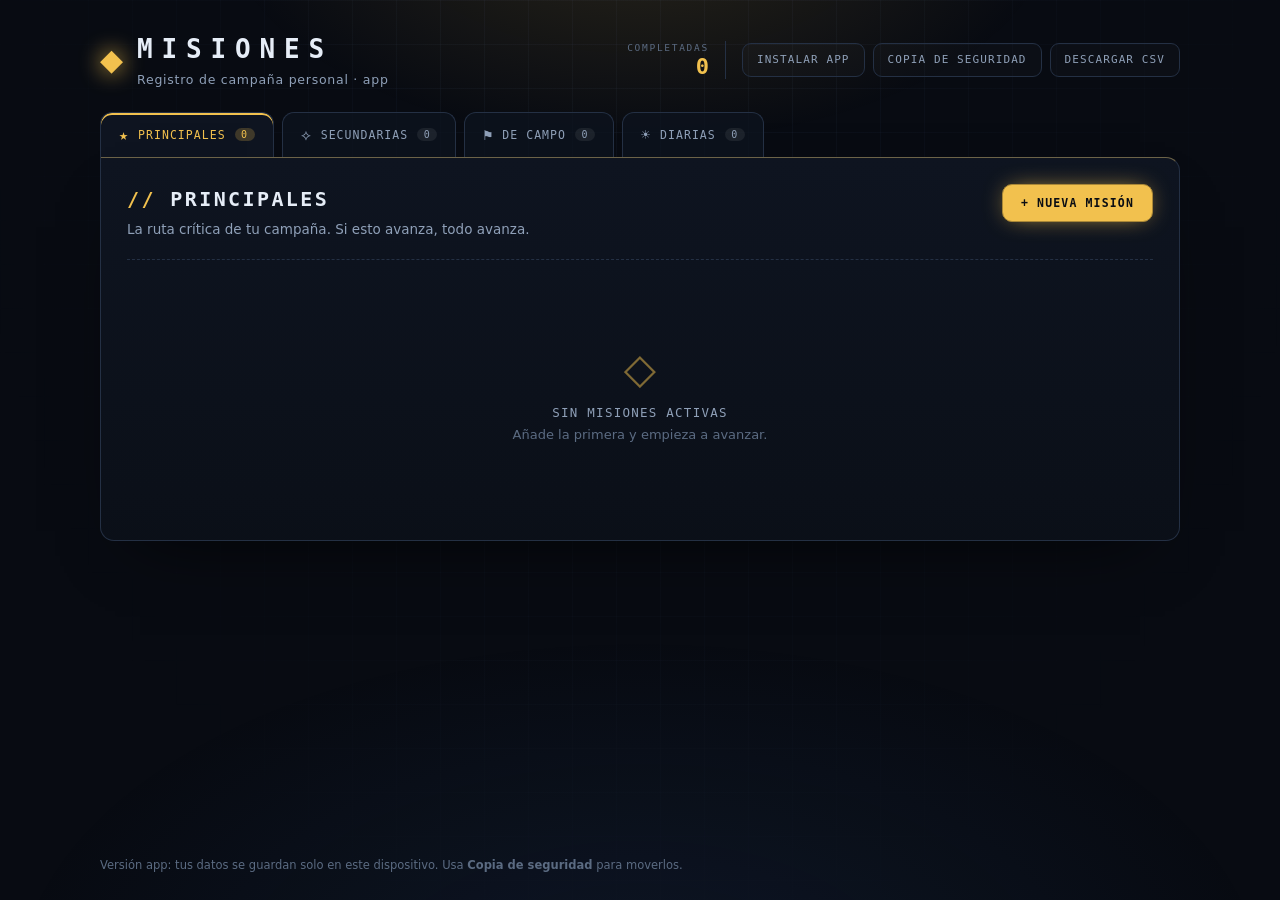
==== app/index.html @ 9934641f "Validar fechas y mejorar avisos móviles" ====
<!DOCTYPE html>
<html lang="es">
<head>
  <meta charset="utf-8">
  <meta name="viewport" content="width=device-width, initial-scale=1, viewport-fit=cover">
  <title>MISIONES — Registro de campaña</title>
  <meta name="description" content="Convierte tus tareas en misiones de videojuego. Funciona sin conexión y guarda todo en tu dispositivo.">
  <meta name="theme-color" content="#080b12">
  <meta name="mobile-web-app-capable" content="yes">
  <meta name="apple-mobile-web-app-capable" content="yes">
  <meta name="apple-mobile-web-app-status-bar-style" content="black-translucent">
  <meta name="apple-mobile-web-app-title" content="Misiones">
  <link rel="manifest" href="manifest.webmanifest">
  <link rel="icon" type="image/png" sizes="64x64" href="iconos/favicon-64.png">
  <link rel="apple-touch-icon" href="iconos/apple-touch-icon.png">
  <link rel="stylesheet" href="style.css">
</head>
<body data-tipo="principales">
  <div class="fondo-rejilla" aria-hidden="true"></div>
  <div class="fondo-brillo" aria-hidden="true"></div>

  <header class="hud">
    <div class="marca">
      <span class="sigilo" aria-hidden="true">◆</span>
      <div>
        <h1>MISIONES</h1>
        <p class="lema-app">Registro de campaña personal · app</p>
      </div>
    </div>
    <div class="hud-derecha">
      <div class="stat">
        <span class="stat-etiqueta">COMPLETADAS</span>
        <span class="stat-valor" id="stat-completadas">0</span>
      </div>
      <div class="hud-acciones">
        <button type="button" class="btn-csv" id="btn-instalar">Instalar app</button>
        <button type="button" class="btn-csv" id="btn-copia">Copia de seguridad</button>
        <button type="button" class="btn-csv" id="btn-csv">Descargar CSV</button>
      </div>
    </div>
  </header>

  <nav class="pestanas" role="tablist" aria-label="Tipos de misión">
    <button class="pestana activa" data-tipo="principales" role="tab">
      <span class="pestana-icono" aria-hidden="true">★</span>
      <span class="pestana-texto">Principales</span>
      <span class="pestana-contador" data-contador="principales">0</span>
    </button>
    <button class="pestana" data-tipo="secundarias" role="tab">
      <span class="pestana-icono" aria-hidden="true">⟡</span>
      <span class="pestana-texto">Secundarias</span>
      <span class="pestana-contador" data-contador="secundarias">0</span>
    </button>
    <button class="pestana" data-tipo="campo" role="tab">
      <span class="pestana-icono" aria-hidden="true">⚑</span>
      <span class="pestana-texto">De Campo</span>
      <span class="pestana-contador" data-contador="campo">0</span>
    </button>
    <button class="pestana" data-tipo="diarias" role="tab">
      <span class="pestana-icono" aria-hidden="true">☀</span>
      <span class="pestana-texto">Diarias</span>
      <span class="pestana-contador" data-contador="diarias">0</span>
    </button>
  </nav>

  <main class="tablero">
    <section class="panel">
      <div class="panel-cabecera">
        <div>
          <h2 id="titulo-seccion">Principales</h2>
          <p class="panel-lema" id="lema-seccion">La ruta crítica de tu campaña.</p>
        </div>
        <button class="btn-primario" id="btn-nueva">
          <span aria-hidden="true">+</span> Nueva misión
        </button>
      </div>

      <ul class="lista-misiones" id="lista"></ul>

      <div class="vacio" id="vacio" hidden>
        <span class="vacio-icono" aria-hidden="true">◇</span>
        <p class="vacio-titulo">Sin misiones activas</p>
        <p class="vacio-texto">Añade la primera y empieza a avanzar.</p>
      </div>
    </section>
  </main>

  <footer class="pie">
    <span>Versión app: tus datos se guardan solo en este dispositivo. Usa <strong>Copia de seguridad</strong> para moverlos.</span>
  </footer>

  <dialog id="dialogo" class="dialogo">
    <form id="form-mision" novalidate>
      <header class="dialogo-cabecera">
        <div>
          <p class="dialogo-etiqueta" id="dialogo-tipo">PRINCIPALES</p>
          <h3>Nueva misión</h3>
        </div>
        <button type="button" class="btn-cerrar" id="btn-cerrar" aria-label="Cerrar">×</button>
      </header>

      <p class="grupo-ajustes-titulo">Ajustes normales</p>
      <label class="campo">
        <span>Título <b aria-hidden="true">*</b></span>
        <input type="text" id="campo-titulo" maxlength="160" placeholder="Ej. Terminar el informe del trimestre" autocomplete="off" required>
      </label>

      <label class="campo">
        <span>Descripción <em>(opcional)</em></span>
        <textarea id="campo-descripcion" rows="3" maxlength="1000" placeholder="Detalles, recompensas, notas…"></textarea>
      </label>

      <div class="campos-fecha">
        <div class="campo campo-fecha">
          <label for="campo-inicio">Fecha inicio <em>(opcional)</em></label>
          <div class="fecha-control">
            <input type="date" id="campo-inicio">
            <label class="opcion-aviso" for="aviso-inicio">
              <input type="checkbox" id="aviso-inicio" disabled>
              <span class="radio-aviso" aria-hidden="true"></span>
              <span>Avisarme · 00:00</span>
            </label>
          </div>
        </div>
        <div class="campo campo-fecha">
          <label for="campo-fin">Fecha fin <em>(opcional)</em></label>
          <div class="fecha-control">
            <input type="date" id="campo-fin">
            <label class="opcion-aviso" for="aviso-fin">
              <input type="checkbox" id="aviso-fin" disabled>
              <span class="radio-aviso" aria-hidden="true"></span>
              <span>Avisarme · 23:59</span>
            </label>
          </div>
        </div>
      </div>

      <details class="ajustes-avanzados">
        <summary><span>Ajustes avanzados</span><span class="chevron" aria-hidden="true">⌄</span></summary>
        <div class="avanzados-contenido">
          <p>Opciones adicionales para personalizar esta misión.</p>
          <button type="button" class="btn-fase" id="btn-anadir-fase"><span aria-hidden="true">＋</span> Añadir fase <span class="proximamente">Próximamente</span></button>
        </div>
      </details>

      <p class="form-error" id="form-error" role="alert" hidden></p>

      <footer class="dialogo-pie">
        <button type="button" class="btn-secundario" id="btn-cancelar">Cancelar</button>
        <button type="submit" class="btn-primario">Desplegar misión</button>
      </footer>
    </form>
  </dialog>

  <input type="file" id="archivo-copia" accept="application/json,.json" hidden>

  <div class="aviso" id="aviso" role="status" aria-live="polite" hidden></div>

  <script src="almacen.js"></script>
  <script src="nucleo.js"></script>
  <script>
    if ("serviceWorker" in navigator && /^https?:$/.test(location.protocol)) {
      window.addEventListener("load", function () {
        navigator.serviceWorker.register("./sw.js").catch(function () {
          /* sin service worker la app sigue funcionando */
        });
      });
    }
  </script>
</body>
</html>
---- app/style.css ----
:root {
  --fondo: #080b12;
  --panel: #0e1420;
  --panel-alto: #121a28;
  --borde: #243044;
  --texto: #e6edf7;
  --texto-suave: #8fa0b8;
  --texto-tenue: #5b6b82;
  --acento: #f2c14e;
  --acento-tenue: rgba(242, 193, 78, 0.14);
  --peligro: #ff6b6b;
  --fuente-mono: ui-monospace, "SFMono-Regular", "Cascadia Mono", Consolas, monospace;
  --radio: 14px;
}

body[data-tipo="principales"] { --acento: #f2c14e; --acento-tenue: rgba(242, 193, 78, 0.14); }
body[data-tipo="secundarias"] { --acento: #56c8ff; --acento-tenue: rgba(86, 200, 255, 0.14); }
body[data-tipo="campo"] { --acento: #7ee787; --acento-tenue: rgba(126, 231, 135, 0.14); }
body[data-tipo="diarias"] { --acento: #c792ea; --acento-tenue: rgba(199, 146, 234, 0.14); }

* { box-sizing: border-box; }

[hidden] { display: none !important; }

html, body { min-height: 100%; }

body {
  margin: 0;
  background: var(--fondo);
  color: var(--texto);
  font-family: "Segoe UI", system-ui, -apple-system, sans-serif;
  line-height: 1.5;
  display: flex;
  flex-direction: column;
  min-height: 100vh;
  overflow-x: hidden;
  overscroll-behavior-y: none;
  padding-top: env(safe-area-inset-top);
  padding-bottom: env(safe-area-inset-bottom);
}

.fondo-rejilla {
  position: fixed;
  inset: 0;
  z-index: 0;
  pointer-events: none;
  background-image:
    linear-gradient(rgba(120, 160, 220, 0.045) 1px, transparent 1px),
    linear-gradient(90deg, rgba(120, 160, 220, 0.045) 1px, transparent 1px);
  background-size: 44px 44px;
  mask-image: radial-gradient(ellipse at 50% 0%, #000 20%, transparent 78%);
}

.fondo-brillo {
  position: fixed;
  inset: 0;
  z-index: 0;
  pointer-events: none;
  background:
    radial-gradient(600px 320px at 50% -80px, var(--acento-tenue), transparent 70%),
    radial-gradient(900px 500px at 50% 110%, rgba(40, 80, 140, 0.16), transparent 70%);
  transition: background 0.4s ease;
}

.hud, .pestanas, .tablero, .pie { position: relative; z-index: 1; }

/* ---------- Cabecera ---------- */
.hud {
  display: flex;
  align-items: center;
  justify-content: space-between;
  gap: 20px;
  flex-wrap: wrap;
  width: min(1080px, 100% - 40px);
  margin: 0 auto;
  padding: 30px 0 22px;
}

.marca { display: flex; align-items: center; gap: 14px; }

.sigilo {
  color: var(--acento);
  font-size: 30px;
  line-height: 1;
  text-shadow: 0 0 22px var(--acento);
  transition: color 0.3s ease;
}

h1 {
  margin: 0;
  font-family: var(--fuente-mono);
  font-size: 26px;
  letter-spacing: 0.34em;
  font-weight: 700;
}

.lema-app {
  margin: 2px 0 0;
  font-size: 12.5px;
  color: var(--texto-suave);
  letter-spacing: 0.06em;
}

.hud-derecha { display: flex; align-items: center; gap: 16px; }

.stat {
  display: flex;
  flex-direction: column;
  align-items: flex-end;
  padding-right: 16px;
  border-right: 1px solid var(--borde);
}

.stat-etiqueta {
  font-family: var(--fuente-mono);
  font-size: 9.5px;
  letter-spacing: 0.18em;
  color: var(--texto-tenue);
}

.stat-valor {
  font-family: var(--fuente-mono);
  font-size: 22px;
  font-weight: 700;
  color: var(--acento);
  line-height: 1.1;
  transition: color 0.3s ease;
}

.btn-csv {
  font-family: var(--fuente-mono);
  font-size: 11px;
  letter-spacing: 0.1em;
  text-transform: uppercase;
  text-decoration: none;
  color: var(--texto-suave);
  border: 1px solid var(--borde);
  background: rgba(255, 255, 255, 0.02);
  border-radius: 9px;
  padding: 10px 14px;
  transition: 0.2s ease;
}

.btn-csv:hover { color: var(--texto); border-color: var(--acento); background: var(--acento-tenue); }

/* En la versión app los botones de cabecera son <button>. */
button.btn-csv {
  cursor: pointer;
  font-family: var(--fuente-mono);
  line-height: 1.1;
}

.hud-acciones { display: flex; align-items: center; gap: 8px; flex-wrap: wrap; justify-content: flex-end; }

/* ---------- Pestañas ---------- */
.pestanas {
  display: flex;
  gap: 8px;
  width: min(1080px, 100% - 40px);
  margin: 0 auto;
  padding-bottom: 0;
  overflow-x: auto;
  scrollbar-width: none;
}

.pestanas::-webkit-scrollbar { display: none; }

.pestana {
  --color: var(--texto-suave);
  display: flex;
  align-items: center;
  gap: 9px;
  padding: 13px 18px;
  border: 1px solid var(--borde);
  border-bottom: none;
  border-radius: 12px 12px 0 0;
  background: rgba(14, 20, 32, 0.7);
  color: var(--texto-suave);
  font-family: var(--fuente-mono);
  font-size: 11.5px;
  letter-spacing: 0.09em;
  text-transform: uppercase;
  cursor: pointer;
  white-space: nowrap;
  transition: 0.2s ease;
}

.pestana:hover { color: var(--texto); background: var(--panel-alto); }

.pestana.activa {
  color: var(--color);
  background: var(--panel);
  box-shadow: inset 0 2px 0 var(--color);
}

.pestana[data-tipo="principales"] { --color: #f2c14e; }
.pestana[data-tipo="secundarias"] { --color: #56c8ff; }
.pestana[data-tipo="campo"] { --color: #7ee787; }
.pestana[data-tipo="diarias"] { --color: #c792ea; }

.pestana-icono { font-size: 15px; }

.pestana-contador {
  font-size: 10px;
  min-width: 20px;
  text-align: center;
  padding: 1px 6px;
  border-radius: 20px;
  background: rgba(255, 255, 255, 0.07);
  color: var(--texto-suave);
}

.pestana.activa .pestana-contador {
  background: color-mix(in srgb, var(--color) 22%, transparent);
  color: var(--color);
}

/* ---------- Tablero ---------- */
.tablero {
  flex: 1;
  width: min(1080px, 100% - 40px);
  margin: 0 auto;
  padding-bottom: 40px;
}

.panel {
  background: linear-gradient(180deg, var(--panel) 0%, rgba(11, 16, 25, 0.96) 100%);
  border: 1px solid var(--borde);
  border-top: 1px solid color-mix(in srgb, var(--acento) 35%, var(--borde));
  border-radius: 0 var(--radio) var(--radio) var(--radio);
  padding: 26px;
  min-height: 380px;
  box-shadow: 0 30px 70px -40px rgba(0, 0, 0, 0.9);
}

.panel-cabecera {
  display: flex;
  align-items: flex-start;
  justify-content: space-between;
  gap: 20px;
  flex-wrap: wrap;
  padding-bottom: 20px;
  border-bottom: 1px dashed var(--borde);
}

.panel h2 {
  margin: 0;
  font-family: var(--fuente-mono);
  font-size: 20px;
  letter-spacing: 0.12em;
  text-transform: uppercase;
}

.panel h2::before { content: "// "; color: var(--acento); }

.panel-lema { margin: 5px 0 0; color: var(--texto-suave); font-size: 13.5px; }

/* ---------- Botones ---------- */
.btn-primario, .btn-secundario {
  font-family: var(--fuente-mono);
  font-size: 11.5px;
  letter-spacing: 0.1em;
  text-transform: uppercase;
  border-radius: 10px;
  padding: 11px 18px;
  cursor: pointer;
  transition: 0.18s ease;
}

.btn-primario {
  border: 1px solid color-mix(in srgb, var(--acento) 70%, #000);
  background: var(--acento);
  color: #0a0d13;
  font-weight: 700;
  box-shadow: 0 0 24px -8px var(--acento);
}

.btn-primario:hover { filter: brightness(1.08); transform: translateY(-1px); }
.btn-primario:active { transform: translateY(0); }
.btn-primario:disabled { opacity: 0.55; cursor: progress; transform: none; }

.btn-secundario {
  border: 1px solid var(--borde);
  background: transparent;
  color: var(--texto-suave);
}

.btn-secundario:hover { color: var(--texto); border-color: var(--texto-tenue); }

/* ---------- Lista de misiones ---------- */
.lista-misiones {
  list-style: none;
  margin: 18px 0 0;
  padding: 0;
  display: flex;
  flex-direction: column;
  gap: 10px;
}

.mision {
  display: flex;
  align-items: center;
  gap: 16px;
  padding: 16px 16px 16px 20px;
  background: var(--panel-alto);
  border: 1px solid var(--borde);
  border-left: 3px solid var(--acento);
  border-radius: 10px;
  animation: aparecer 0.28s ease both;
}

.mision.saliendo {
  animation: salir 0.32s ease forwards;
}

@keyframes aparecer {
  from { opacity: 0; transform: translateY(7px); }
  to { opacity: 1; transform: translateY(0); }
}

@keyframes salir {
  to { opacity: 0; transform: translateX(26px); }
}

.mision-cuerpo { flex: 1; min-width: 0; }

.mision h3 {
  margin: 0 0 3px;
  font-size: 15.5px;
  font-weight: 600;
  overflow-wrap: anywhere;
}

.mision-desc {
  margin: 0;
  font-size: 13.5px;
  color: var(--texto-suave);
  overflow-wrap: anywhere;
  white-space: pre-wrap;
}

.mision-meta {
  display: flex;
  flex-wrap: wrap;
  gap: 6px 14px;
  margin-top: 8px;
  font-family: var(--fuente-mono);
  font-size: 10.5px;
  letter-spacing: 0.04em;
  color: var(--texto-tenue);
}

.mision-meta .dato::before { content: "▸ "; color: var(--acento); }
.mision-meta .dato-aviso { color: var(--acento); }
.mision-meta .dato-aviso::before { content: "◉ "; }

.btn-completar {
  flex-shrink: 0;
  font-family: var(--fuente-mono);
  font-size: 10.5px;
  letter-spacing: 0.1em;
  padding: 10px 14px;
  border-radius: 8px;
  border: 1px solid color-mix(in srgb, var(--acento) 45%, var(--borde));
  background: transparent;
  color: var(--acento);
  cursor: pointer;
  transition: 0.18s ease;
}

.btn-completar:hover {
  background: var(--acento);
  color: #0a0d13;
  box-shadow: 0 0 22px -8px var(--acento);
}

.btn-completar:disabled { opacity: 0.5; cursor: progress; }

/* ---------- Estado vacío ---------- */
.vacio {
  display: flex;
  flex-direction: column;
  align-items: center;
  justify-content: center;
  text-align: center;
  padding: 70px 20px;
  color: var(--texto-suave);
}

.vacio-icono {
  font-size: 42px;
  color: var(--acento);
  opacity: 0.5;
  line-height: 1;
}

.vacio-titulo { margin: 14px 0 2px; font-family: var(--fuente-mono); letter-spacing: 0.1em; text-transform: uppercase; font-size: 12.5px; }
.vacio-texto { margin: 0; font-size: 13px; color: var(--texto-tenue); }

/* ---------- Pie ---------- */
.pie {
  width: min(1080px, 100% - 40px);
  margin: 0 auto;
  padding: 0 0 26px;
  font-size: 11.5px;
  color: var(--texto-tenue);
}

.pie code {
  font-family: var(--fuente-mono);
  color: var(--texto-suave);
  background: rgba(255, 255, 255, 0.04);
  padding: 2px 6px;
  border-radius: 5px;
}

/* ---------- Diálogo ---------- */
.dialogo {
  width: min(560px, calc(100% - 32px));
  max-height: calc(100dvh - 28px);
  overflow-y: auto;
  padding: 0;
  border: 1px solid var(--borde);
  border-top: 2px solid var(--acento);
  border-radius: var(--radio);
  background: var(--panel);
  color: var(--texto);
  box-shadow: 0 40px 90px -30px #000;
}

.dialogo::backdrop {
  background: rgba(4, 7, 12, 0.78);
  backdrop-filter: blur(3px);
}

.dialogo[open] { animation: aparecer 0.22s ease both; }

#form-mision { padding: 22px 24px 20px; }

.grupo-ajustes-titulo {
  margin: 0 0 15px;
  padding-bottom: 8px;
  border-bottom: 1px solid var(--borde);
  color: var(--acento);
  font-family: var(--fuente-mono);
  font-size: 10px;
  letter-spacing: 0.16em;
  text-transform: uppercase;
}

.dialogo-cabecera {
  display: flex;
  justify-content: space-between;
  align-items: flex-start;
  margin-bottom: 18px;
}

.dialogo-etiqueta {
  margin: 0 0 4px;
  font-family: var(--fuente-mono);
  font-size: 9.5px;
  letter-spacing: 0.2em;
  color: var(--acento);
}

.dialogo h3 { margin: 0; font-size: 19px; }

.btn-cerrar {
  border: 1px solid var(--borde);
  background: transparent;
  color: var(--texto-suave);
  width: 32px;
  height: 32px;
  border-radius: 8px;
  font-size: 19px;
  line-height: 1;
  cursor: pointer;
  transition: 0.18s ease;
}

.btn-cerrar:hover { color: var(--texto); border-color: var(--peligro); }

.campo { display: flex; flex-direction: column; gap: 6px; margin-bottom: 14px; }

.campo > span, .campo-fecha > label {
  font-family: var(--fuente-mono);
  font-size: 10.5px;
  letter-spacing: 0.1em;
  text-transform: uppercase;
  color: var(--texto-suave);
}

.campo > span b { color: var(--acento); }
.campo > span em, .campo-fecha > label em { color: var(--texto-tenue); font-style: normal; text-transform: none; letter-spacing: 0; }

.campo input, .campo textarea {
  width: 100%;
  padding: 10px 12px;
  border: 1px solid var(--borde);
  border-radius: 9px;
  background: #0a0f18;
  color: var(--texto);
  font-family: inherit;
  font-size: 14px;
  transition: 0.18s ease;
}

.campo textarea { resize: vertical; min-height: 70px; }

.campo input:focus, .campo textarea:focus {
  outline: none;
  border-color: var(--acento);
  box-shadow: 0 0 0 3px var(--acento-tenue);
}

.campo input::placeholder, .campo textarea::placeholder { color: #46546a; }

.campo input[type="date"] { color-scheme: dark; }

.campos-fecha { display: grid; grid-template-columns: 1fr 1fr; gap: 14px; }
.campo-fecha { min-width: 0; }
.campo-fecha > label { cursor: pointer; }
.fecha-control { display: flex; align-items: center; gap: 10px; }
.fecha-control > input[type="date"] { flex: 1; min-width: 0; }

.opcion-aviso {
  position: relative;
  display: inline-flex;
  flex: 0 0 auto;
  align-items: center;
  justify-content: center;
  gap: 6px;
  min-width: 104px;
  min-height: 44px;
  padding: 8px 10px;
  border: 1px solid var(--borde);
  border-radius: 9px;
  background: rgba(255, 255, 255, 0.025);
  color: var(--texto-suave);
  font-size: 11px;
  cursor: pointer;
  user-select: none;
  touch-action: manipulation;
  transition: 0.18s ease;
}

.opcion-aviso input {
  position: absolute;
  inset: 0;
  z-index: 1;
  width: 100%;
  height: 100%;
  margin: 0;
  opacity: 0;
  cursor: pointer;
}

.radio-aviso {
  display: inline-grid;
  place-items: center;
  width: 17px;
  height: 17px;
  border: 1px solid var(--texto-tenue);
  border-radius: 50%;
  transition: 0.18s ease;
}

.radio-aviso::after {
  content: "";
  width: 7px;
  height: 7px;
  border-radius: 50%;
  background: transparent;
  transition: 0.18s ease;
}

.opcion-aviso input:checked + .radio-aviso { border-color: var(--acento); box-shadow: 0 0 0 3px var(--acento-tenue); }
.opcion-aviso input:checked + .radio-aviso::after { background: var(--acento); }
.opcion-aviso input:focus-visible + .radio-aviso { outline: 2px solid var(--acento); outline-offset: 3px; }
.opcion-aviso input:disabled ~ span { opacity: 0.4; }
.opcion-aviso:has(input:checked) { border-color: color-mix(in srgb, var(--acento) 60%, var(--borde)); color: var(--acento); background: var(--acento-tenue); }
.opcion-aviso:has(input:focus-visible) { outline: 2px solid var(--acento); outline-offset: 2px; }
.opcion-aviso:has(input:disabled) { cursor: not-allowed; }

.ajustes-avanzados {
  margin: 2px 0 14px;
  border: 1px solid var(--borde);
  border-radius: 10px;
  background: rgba(255, 255, 255, 0.018);
}

.ajustes-avanzados summary {
  display: flex;
  justify-content: space-between;
  align-items: center;
  padding: 11px 13px;
  color: var(--texto-suave);
  font-family: var(--fuente-mono);
  font-size: 10.5px;
  letter-spacing: 0.1em;
  text-transform: uppercase;
  cursor: pointer;
  list-style: none;
}

.ajustes-avanzados summary::-webkit-details-marker { display: none; }
.ajustes-avanzados summary:hover { color: var(--texto); }
.ajustes-avanzados[open] summary { border-bottom: 1px solid var(--borde); color: var(--acento); }
.chevron { font-size: 17px; transition: transform 0.18s ease; }
.ajustes-avanzados[open] .chevron { transform: rotate(180deg); }
.avanzados-contenido { padding: 12px 13px 14px; }
.avanzados-contenido > p { margin: 0 0 11px; color: var(--texto-tenue); font-size: 12px; }

.btn-fase {
  display: flex;
  align-items: center;
  gap: 8px;
  width: 100%;
  padding: 10px 12px;
  border: 1px dashed var(--borde);
  border-radius: 8px;
  background: transparent;
  color: var(--texto-suave);
  font-family: var(--fuente-mono);
  font-size: 11px;
  text-align: left;
  cursor: pointer;
}

.btn-fase:hover { border-color: var(--acento); color: var(--texto); }
.btn-fase > span:first-child { color: var(--acento); font-size: 16px; }
.proximamente { margin-left: auto; color: var(--texto-tenue); font-size: 9px; text-transform: uppercase; }

.form-error {
  margin: 0 0 12px;
  font-size: 12.5px;
  color: var(--peligro);
}

.dialogo-pie {
  display: flex;
  justify-content: flex-end;
  gap: 10px;
  margin-top: 6px;
  padding-top: 16px;
  border-top: 1px dashed var(--borde);
}

/* ---------- Aviso ---------- */
.aviso {
  position: fixed;
  left: 50%;
  bottom: 26px;
  z-index: 20;
  transform: translate(-50%, 16px);
  background: #101827;
  border: 1px solid color-mix(in srgb, var(--acento) 55%, var(--borde));
  border-left: 3px solid var(--acento);
  color: var(--texto);
  font-size: 13px;
  padding: 12px 18px;
  border-radius: 10px;
  box-shadow: 0 18px 40px -18px #000;
  opacity: 0;
  transition: 0.28s ease;
  max-width: min(460px, calc(100% - 32px));
}

.aviso.visible { opacity: 1; transform: translate(-50%, 0); }

@media (max-width: 640px) {
  .hud { padding-top: 22px; }
  h1 { font-size: 21px; letter-spacing: 0.24em; }
  .hud-derecha { width: 100%; justify-content: space-between; }
  .hud-acciones { justify-content: flex-start; }
  .panel { padding: 18px; min-height: 320px; }
  .panel-cabecera { flex-direction: column; }
  .btn-primario { width: 100%; }
  .mision { flex-direction: column; align-items: stretch; gap: 12px; }
  .btn-completar { width: 100%; }
  .campos-fecha { grid-template-columns: 1fr; gap: 0; }
  .fecha-control { gap: 8px; }
  .pie { font-size: 10.5px; }
}
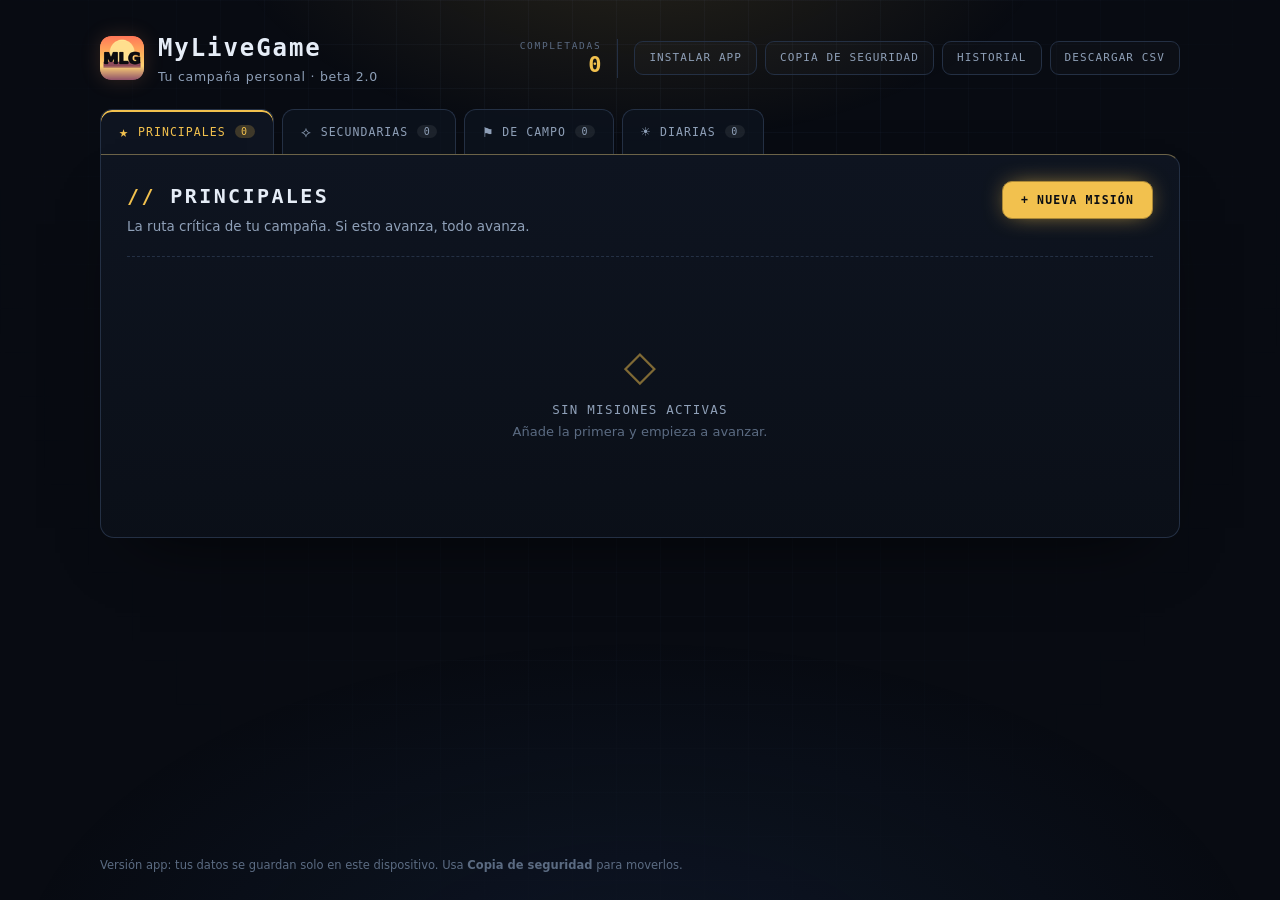
==== commit 0a02a0a2: "Publicar MyLiveGame beta 2.0" ====
--- a/app/index.html
+++ b/app/index.html
@@ -3,13 +3,13 @@
 <head>
   <meta charset="utf-8">
   <meta name="viewport" content="width=device-width, initial-scale=1, viewport-fit=cover">
-  <title>MISIONES — Registro de campaña</title>
-  <meta name="description" content="Convierte tus tareas en misiones de videojuego. Funciona sin conexión y guarda todo en tu dispositivo.">
-  <meta name="theme-color" content="#080b12">
+  <title>MyLiveGame (beta)</title>
+  <meta name="description" content="MyLiveGame (beta): convierte tus tareas en misiones.">
+  <meta name="theme-color" content="#ff9a5c">
   <meta name="mobile-web-app-capable" content="yes">
   <meta name="apple-mobile-web-app-capable" content="yes">
   <meta name="apple-mobile-web-app-status-bar-style" content="black-translucent">
-  <meta name="apple-mobile-web-app-title" content="Misiones">
+  <meta name="apple-mobile-web-app-title" content="MyLiveGame">
   <link rel="manifest" href="manifest.webmanifest">
   <link rel="icon" type="image/png" sizes="64x64" href="iconos/favicon-64.png">
   <link rel="apple-touch-icon" href="iconos/apple-touch-icon.png">
@@ -21,10 +21,10 @@
 
   <header class="hud">
     <div class="marca">
-      <span class="sigilo" aria-hidden="true">◆</span>
+      <img class="logo-mlg" src="iconos/favicon-64.png" alt="">
       <div>
-        <h1>MISIONES</h1>
-        <p class="lema-app">Registro de campaña personal · app</p>
+        <h1>MyLiveGame</h1>
+        <p class="lema-app">Tu campaña personal · beta 2.0</p>
       </div>
     </div>
     <div class="hud-derecha">
@@ -35,6 +35,7 @@
       <div class="hud-acciones">
         <button type="button" class="btn-csv" id="btn-instalar">Instalar app</button>
         <button type="button" class="btn-csv" id="btn-copia">Copia de seguridad</button>
+        <button type="button" class="btn-csv" id="btn-historial">Historial</button>
         <button type="button" class="btn-csv" id="btn-csv">Descargar CSV</button>
       </div>
     </div>
@@ -94,7 +95,7 @@
       <header class="dialogo-cabecera">
         <div>
           <p class="dialogo-etiqueta" id="dialogo-tipo">PRINCIPALES</p>
-          <h3>Nueva misión</h3>
+          <h3 id="dialogo-titulo">Nueva misión</h3>
         </div>
         <button type="button" class="btn-cerrar" id="btn-cerrar" aria-label="Cerrar">×</button>
       </header>
@@ -118,9 +119,10 @@
             <label class="opcion-aviso" for="aviso-inicio">
               <input type="checkbox" id="aviso-inicio" disabled>
               <span class="radio-aviso" aria-hidden="true"></span>
-              <span>Avisarme · 00:00</span>
+              <span>Avisarme</span>
             </label>
           </div>
+          <label class="hora-aviso-control" for="campo-hora-inicio">Hora del aviso <input type="time" id="campo-hora-inicio" value="00:00" disabled></label>
         </div>
         <div class="campo campo-fecha">
           <label for="campo-fin">Fecha fin <em>(opcional)</em></label>
@@ -129,25 +131,138 @@
             <label class="opcion-aviso" for="aviso-fin">
               <input type="checkbox" id="aviso-fin" disabled>
               <span class="radio-aviso" aria-hidden="true"></span>
-              <span>Avisarme · 23:59</span>
+              <span>Avisarme</span>
             </label>
           </div>
-        </div>
-      </div>
+          <label class="hora-aviso-control" for="campo-hora-fin">Hora del aviso <input type="time" id="campo-hora-fin" value="23:59" disabled></label>
+        </div>
+      </div>
+
+      <label class="campo"><span>Tipo de misión</span>
+        <select id="campo-tipo">
+          <option value="principales">Principales</option>
+          <option value="secundarias">Secundarias</option>
+          <option value="campo">De Campo</option>
+          <option value="diarias">Diarias</option>
+        </select>
+      </label>
 
       <details class="ajustes-avanzados">
         <summary><span>Ajustes avanzados</span><span class="chevron" aria-hidden="true">⌄</span></summary>
         <div class="avanzados-contenido">
           <p>Opciones adicionales para personalizar esta misión.</p>
-          <button type="button" class="btn-fase" id="btn-anadir-fase"><span aria-hidden="true">＋</span> Añadir fase <span class="proximamente">Próximamente</span></button>
+          <label class="opcion-check opcion-regular"><input type="checkbox" id="campo-regular"> Activar misión regular</label>
+          <div class="regular-opciones" id="regular-opciones" hidden>
+            <p class="regular-titulo">Días de reactivación</p>
+            <div class="dias-regular" role="group" aria-label="Días de reactivación">
+              <label><input type="checkbox" class="dia-regular" value="1"> L</label><label><input type="checkbox" class="dia-regular" value="2"> M</label><label><input type="checkbox" class="dia-regular" value="3"> X</label><label><input type="checkbox" class="dia-regular" value="4"> J</label><label><input type="checkbox" class="dia-regular" value="5"> V</label><label><input type="checkbox" class="dia-regular" value="6"> S</label><label><input type="checkbox" class="dia-regular" value="0"> D</label>
+            </div>
+            <label class="campo"><span>Hora del aviso semanal <em>(opcional)</em></span><input type="time" id="campo-hora-regular"></label>
+            <label class="opcion-check"><input type="checkbox" id="campo-aviso-regular"> Enviar notificación a esa hora</label>
+          </div>
+          <button type="button" class="btn-fase" id="btn-anadir-fase">＋ Añadir fases</button>
         </div>
       </details>
 
       <p class="form-error" id="form-error" role="alert" hidden></p>
 
       <footer class="dialogo-pie">
+        <button type="button" class="btn-peligro" id="btn-cancelar-mision" hidden>Cancelar misión</button>
         <button type="button" class="btn-secundario" id="btn-cancelar">Cancelar</button>
-        <button type="submit" class="btn-primario">Desplegar misión</button>
+        <button type="submit" class="btn-primario" id="btn-guardar-mision">Desplegar misión</button>
+      </footer>
+    </form>
+  </dialog>
+
+  <dialog id="dialogo-historial" class="dialogo dialogo-historial">
+    <section class="panel-historial">
+      <header class="dialogo-cabecera"><div><p class="dialogo-etiqueta">ARCHIVO DE CAMPAÑA</p><h3>Historial de misiones</h3></div><button type="button" class="btn-cerrar" id="btn-cerrar-historial" aria-label="Cerrar historial">×</button></header>
+      <div class="filtros-historial">
+        <label class="campo"><span>Buscar por título</span><input type="search" id="historial-busqueda" placeholder="Escribe para buscar…"></label>
+        <label class="campo"><span>Tipo</span><select id="historial-tipo"><option value="">Todos</option><option value="principales">Principales</option><option value="secundarias">Secundarias</option><option value="campo">De Campo</option><option value="diarias">Diarias</option></select></label>
+        <label class="campo"><span>Desde</span><input type="date" id="historial-desde"></label>
+        <label class="campo"><span>Hasta</span><input type="date" id="historial-hasta"></label>
+      </div>
+      <p class="historial-resumen" id="historial-resumen"></p><ul class="lista-historial" id="lista-historial"></ul>
+      <div class="vacio historial-vacio" id="historial-vacio" hidden><p class="vacio-titulo">No hay resultados</p><p class="vacio-texto">Prueba a cambiar los filtros.</p></div>
+    </section>
+  </dialog>
+
+  <dialog id="dialogo-editor-fases" class="dialogo dialogo-editor">
+    <section class="editor-fases">
+      <header class="dialogo-cabecera">
+        <div>
+          <p class="dialogo-etiqueta">DISEÑO DE MISIÓN</p>
+          <h3>Editor de fases</h3>
+        </div>
+        <button type="button" class="btn-cerrar" id="btn-cerrar-editor-fases" aria-label="Cerrar editor">×</button>
+      </header>
+      <p class="editor-ayuda">Añade fases al lienzo y arrastra con <b>Flechas</b> para conectarlas; usa <b>Borrar flecha</b> para quitarlas. Sin flechas entrantes son iniciales; con varias entradas, deben completarse todas las predecesoras.</p>
+      <div class="editor-herramientas">
+        <button type="button" class="btn-primario" id="btn-crear-fase">＋ Añadir fase</button>
+        <button type="button" class="btn-secundario" id="btn-conectar-fases" aria-pressed="false">↗ Flechas</button>
+        <button type="button" class="btn-secundario" id="btn-borrar-flecha" aria-pressed="false">⌫ Borrar flecha</button>
+        <span id="editor-modo" class="editor-modo">Pulsa «Añadir fase» para colocar una fase.</span>
+      </div>
+      <div class="lienzo-scroll" id="lienzo-scroll" aria-label="Lienzo de fases">
+        <div class="lienzo-fases" id="lienzo-fases">
+          <svg class="lienzo-flechas" id="lienzo-flechas" aria-hidden="true"></svg>
+          <div class="lienzo-nodos" id="lienzo-nodos"></div>
+        </div>
+      </div>
+      <p class="form-error" id="editor-error" role="alert" hidden></p>
+      <footer class="dialogo-pie">
+        <button type="button" class="btn-secundario" id="btn-cancelar-editor-fases">Cancelar</button>
+        <button type="button" class="btn-primario" id="btn-confirmar-fases">Confirmar fases</button>
+      </footer>
+    </section>
+  </dialog>
+
+  <dialog id="dialogo-ajuste-fase" class="dialogo dialogo-ajuste-fase">
+    <form id="form-ajuste-fase" novalidate>
+      <header class="dialogo-cabecera">
+        <div><p class="dialogo-etiqueta">AJUSTES DE FASE</p><h3>Editar fase</h3></div>
+        <button type="button" class="btn-cerrar" id="btn-cerrar-ajuste-fase" aria-label="Cerrar">×</button>
+      </header>
+      <label class="campo"><span>Título <b aria-hidden="true">*</b></span><input id="ajuste-fase-titulo" maxlength="160" required></label>
+      <label class="campo"><span>Descripción <em>(opcional)</em></span><textarea id="ajuste-fase-descripcion" rows="3" maxlength="1000"></textarea></label>
+      <div class="campos-fila">
+        <label class="campo"><span>Fecha inicio</span><input type="date" id="ajuste-fase-inicio"></label>
+        <label class="campo"><span>Fecha fin</span><input type="date" id="ajuste-fase-fin"></label>
+      </div>
+      <div class="campos-fila ajuste-fase-opciones">
+        <label class="opcion-check"><input type="checkbox" id="ajuste-fase-aviso-inicio"> Avisarme al inicio · 00:00</label>
+        <label class="opcion-check"><input type="checkbox" id="ajuste-fase-aviso-fin"> Avisarme al fin · 23:59</label>
+      </div>
+      <div class="campos-fila"><label class="campo"><span>Hora aviso inicio</span><input type="time" id="ajuste-fase-hora-inicio" value="00:00"></label><label class="campo"><span>Hora aviso fin</span><input type="time" id="ajuste-fase-hora-fin" value="23:59"></label></div>
+      <label class="campo"><span>Peso / valor de la fase</span><input type="number" id="ajuste-fase-valor" min="0" step="0.1" value="1"></label>
+      <p class="form-error" id="ajuste-fase-error" role="alert" hidden></p>
+      <footer class="dialogo-pie">
+        <button type="button" class="btn-secundario" id="btn-eliminar-fase">Eliminar fase</button>
+        <button type="button" class="btn-secundario" id="btn-cancelar-ajuste-fase">Cancelar</button>
+        <button type="submit" class="btn-primario">Guardar fase</button>
+      </footer>
+    </form>
+  </dialog>
+
+  <dialog id="dialogo-grado" class="dialogo dialogo-grado">
+    <form id="form-grado" novalidate>
+      <header class="dialogo-cabecera">
+        <div><p class="dialogo-etiqueta">CLASIFICACIÓN</p><h3>Cambiar categoría</h3></div>
+        <button type="button" class="btn-cerrar" id="btn-cerrar-grado" aria-label="Cerrar">×</button>
+      </header>
+      <label class="campo"><span>Nueva categoría</span>
+        <select id="grado-destino">
+          <option value="principales">Principales</option>
+          <option value="secundarias">Secundarias</option>
+          <option value="campo">De Campo</option>
+          <option value="diarias">Diarias</option>
+        </select>
+      </label>
+      <p class="form-error" id="grado-error" role="alert" hidden></p>
+      <footer class="dialogo-pie">
+        <button type="button" class="btn-secundario" id="btn-cancelar-grado">Cancelar</button>
+        <button type="submit" class="btn-primario">Guardar categoría</button>
       </footer>
     </form>
   </dialog>
--- a/app/style.css
+++ b/app/style.css
@@ -86,11 +86,13 @@
   transition: color 0.3s ease;
 }
 
+.logo-mlg { display: block; width: 44px; height: 44px; flex: 0 0 auto; border-radius: 11px; object-fit: cover; box-shadow: 0 0 20px rgba(255,154,92,.18); }
+
 h1 {
   margin: 0;
   font-family: var(--fuente-mono);
-  font-size: 26px;
-  letter-spacing: 0.34em;
+  font-size: 24px;
+  letter-spacing: 0.08em;
   font-weight: 700;
 }
 
@@ -353,6 +355,33 @@
 .mision-meta .dato::before { content: "▸ "; color: var(--acento); }
 .mision-meta .dato-aviso { color: var(--acento); }
 .mision-meta .dato-aviso::before { content: "◉ "; }
+.mision-meta .dato-recurrente { color: #b6a0ff; }
+.mision-meta .dato-recurrente::before { content: "↻ "; }
+
+.mision-fases { margin-top: 12px; border: 1px solid var(--borde); border-radius: 9px; background: rgba(3, 7, 13, .32); }
+.mision-fases > summary { padding: 9px 11px; color: var(--acento); font: 10px var(--fuente-mono); letter-spacing: .07em; cursor: pointer; list-style: none; }
+.mision-fases > summary::-webkit-details-marker { display: none; }
+.mision-fases > summary::before { content: "▸ "; }
+.mision-fases[open] > summary { border-bottom: 1px solid var(--borde); }
+.lista-fases-activas { display: flex; flex-direction: column; gap: 7px; margin: 0; padding: 9px; list-style: none; }
+.fase-activa { display: flex; align-items: center; justify-content: space-between; gap: 12px; padding: 10px 11px; border: 1px solid color-mix(in srgb, var(--acento) 25%, var(--borde)); border-radius: 9px; background: var(--panel-alto); }
+.fase-activa-info { min-width: 0; }
+.fase-activa-info strong { display: block; font-size: 13px; }
+.fase-activa-info p { margin: 3px 0; color: var(--texto-suave); font-size: 12px; white-space: pre-wrap; }
+.fase-activa-info small { color: var(--texto-tenue); font: 10px var(--fuente-mono); }
+.btn-completar-fase { flex: 0 0 auto; padding: 8px 10px; border: 1px solid var(--acento); border-radius: 8px; background: var(--acento-tenue); color: var(--acento); font: 10px var(--fuente-mono); cursor: pointer; touch-action: manipulation; }
+.btn-completar-fase:hover { background: var(--acento); color: #080b12; }
+.btn-completar-fase:disabled { opacity: .5; cursor: progress; }
+.fases-sin-activas { padding: 8px; color: var(--texto-suave); font-size: 12px; }
+.mision-acciones { display: flex; align-items: center; gap: 8px; flex: 0 0 auto; }
+.btn-ajustes-mision { display: grid; place-items: center; width: 40px; height: 40px; flex: 0 0 auto; border: 1px solid var(--borde); border-radius: 9px; background: transparent; color: var(--texto-suave); font-size: 17px; cursor: pointer; touch-action: manipulation; }
+.btn-ajustes-mision:hover { color: var(--acento); border-color: var(--acento); background: var(--acento-tenue); }
+
+.progreso-mision { margin-top: 12px; }
+.progreso-mision-cabecera { display: flex; justify-content: space-between; gap: 10px; margin-bottom: 5px; color: var(--texto-tenue); font: 10px var(--fuente-mono); letter-spacing: .05em; }
+.progreso-mision-cabecera strong { color: var(--acento); }
+.progreso-mision-barra { height: 6px; overflow: hidden; border-radius: 99px; background: #070b12; }
+.progreso-mision-barra span { display: block; height: 100%; border-radius: inherit; background: linear-gradient(90deg, var(--acento), #ffe49a); transition: width .3s ease; }
 
 .btn-completar {
   flex-shrink: 0;
@@ -493,7 +522,7 @@
 .campo > span b { color: var(--acento); }
 .campo > span em, .campo-fecha > label em { color: var(--texto-tenue); font-style: normal; text-transform: none; letter-spacing: 0; }
 
-.campo input, .campo textarea {
+.campo input, .campo textarea, .campo select {
   width: 100%;
   padding: 10px 12px;
   border: 1px solid var(--borde);
@@ -506,12 +535,14 @@
 }
 
 .campo textarea { resize: vertical; min-height: 70px; }
+.campo select { color-scheme: dark; }
 
 .campo input:focus, .campo textarea:focus {
   outline: none;
   border-color: var(--acento);
   box-shadow: 0 0 0 3px var(--acento-tenue);
 }
+.campo select:focus { outline: none; border-color: var(--acento); box-shadow: 0 0 0 3px var(--acento-tenue); }
 
 .campo input::placeholder, .campo textarea::placeholder { color: #46546a; }
 
@@ -522,6 +553,9 @@
 .campo-fecha > label { cursor: pointer; }
 .fecha-control { display: flex; align-items: center; gap: 10px; }
 .fecha-control > input[type="date"] { flex: 1; min-width: 0; }
+.hora-aviso-control { display: flex; align-items: center; justify-content: space-between; gap: 10px; margin: -5px 0 12px; color: var(--texto-tenue); font-size: 11px; }
+.hora-aviso-control input { width: 112px; padding: 6px 8px; border: 1px solid var(--borde); border-radius: 7px; background: #0a0f18; color: var(--texto); color-scheme: dark; font: 12px var(--fuente-mono); }
+.hora-aviso-control input:disabled { opacity: .35; }
 
 .opcion-aviso {
   position: relative;
@@ -645,6 +679,64 @@
   padding-top: 16px;
   border-top: 1px dashed var(--borde);
 }
+
+/* ---------- Editor visual de fases ---------- */
+.dialogo-editor { width: min(1120px, calc(100% - 24px)); }
+.editor-fases { padding: 22px; }
+.editor-fases .dialogo-cabecera { margin-bottom: 8px; }
+.editor-ayuda { margin: 0 0 14px; color: var(--texto-suave); font-size: 13px; }
+.editor-ayuda b { color: var(--acento); }
+.editor-herramientas { display: flex; align-items: center; gap: 9px; flex-wrap: wrap; margin-bottom: 12px; }
+.editor-herramientas .btn-primario, .editor-herramientas .btn-secundario { width: auto; }
+.editor-herramientas .btn-secundario.activo { border-color: var(--acento); color: var(--acento); background: var(--acento-tenue); }
+.editor-modo { flex: 1; min-width: 200px; color: var(--texto-tenue); font-size: 11.5px; }
+.lienzo-scroll { max-height: min(58vh, 650px); overflow: auto; border: 1px solid var(--borde); border-radius: 12px; background: #080d16; overscroll-behavior: contain; }
+.lienzo-fases { position: relative; width: 1180px; height: 620px; overflow: hidden; background-image: linear-gradient(rgba(120,160,220,.055) 1px, transparent 1px), linear-gradient(90deg, rgba(120,160,220,.055) 1px, transparent 1px); background-size: 24px 24px; }
+.lienzo-flechas, .lienzo-nodos { position: absolute; inset: 0; width: 100%; height: 100%; }
+.lienzo-flechas { z-index: 1; overflow: visible; pointer-events: none; }
+.lienzo-nodos { z-index: 2; pointer-events: none; }
+.flecha-fase { fill: none; stroke: var(--acento); stroke-width: 2.5; opacity: .9; }
+.lienzo-fases.modo-borrar-flecha .flecha-fase { pointer-events: stroke; cursor: crosshair; stroke-width: 5; }
+.fase-nodo { position: absolute; display: flex; flex-direction: column; gap: 8px; width: 250px; min-height: 142px; padding: 12px 14px; border: 1px solid color-mix(in srgb, var(--acento) 60%, var(--borde)); border-left: 4px solid var(--acento); border-radius: 13px; background: linear-gradient(145deg, #151f2f, #0d1420); color: var(--texto); box-shadow: 0 12px 30px rgba(0,0,0,.36); cursor: grab; pointer-events: auto; touch-action: none; user-select: none; transition: box-shadow .15s ease, border-color .15s ease; }
+.fase-nodo:hover, .fase-nodo.fase-seleccionada { box-shadow: 0 0 0 3px var(--acento-tenue), 0 14px 32px rgba(0,0,0,.42); }
+.fase-nodo.fase-arrastrando { cursor: grabbing; z-index: 3; box-shadow: 0 16px 38px rgba(0,0,0,.55); }
+.fase-nodo-cabecera { display: flex; justify-content: space-between; align-items: center; margin: -4px -4px 0 0; }
+.fase-nodo-numero { color: var(--acento); font: 10px var(--fuente-mono); letter-spacing: .14em; }
+.fase-nodo-ajustes { display: grid; place-items: center; width: 34px; height: 34px; border: 1px solid var(--borde); border-radius: 9px; background: #0a101a; color: var(--texto-suave); font-size: 16px; cursor: pointer; touch-action: manipulation; }
+.fase-nodo-ajustes:hover { color: var(--acento); border-color: var(--acento); }
+.fase-nodo-titulo { overflow: hidden; color: var(--texto); font-size: 14px; text-overflow: ellipsis; white-space: nowrap; }
+.fase-nodo-fechas, .fase-nodo-valor { color: var(--texto-tenue); font: 10px var(--fuente-mono); }
+.fase-nodo-valor { color: var(--acento); }
+.dialogo-ajuste-fase { width: min(560px, calc(100% - 28px)); }
+#form-ajuste-fase, #form-grado { padding: 22px 24px 20px; }
+.ajuste-fase-opciones { margin-bottom: 12px; }
+.opcion-check { display: flex; align-items: center; gap: 8px; min-height: 40px; color: var(--texto-suave); font-size: 12px; }
+.opcion-check input { accent-color: var(--acento); width: 18px; height: 18px; }
+.opcion-regular { margin: 4px 0 10px; }
+.regular-opciones { padding: 12px; margin: 0 0 14px; border: 1px solid var(--borde); border-radius: 10px; background: rgba(0,0,0,.18); }
+.regular-titulo { margin: 0 0 8px; color: var(--texto-suave); font: 10px var(--fuente-mono); letter-spacing: .12em; text-transform: uppercase; }
+.dias-regular { display: flex; flex-wrap: wrap; gap: 7px; margin-bottom: 12px; }
+.dias-regular label { display: inline-flex; align-items: center; justify-content: center; gap: 5px; min-width: 40px; min-height: 40px; padding: 6px 8px; border: 1px solid var(--borde); border-radius: 9px; color: var(--texto-suave); font: 11px var(--fuente-mono); cursor: pointer; }
+.dias-regular label:has(input:checked) { border-color: var(--acento); color: var(--acento); background: var(--acento-tenue); }
+.dias-regular input { accent-color: var(--acento); }
+.btn-peligro { padding: 10px 13px; border: 1px solid rgba(255,107,107,.55); border-radius: 9px; background: rgba(255,107,107,.1); color: var(--peligro); font: 10px var(--fuente-mono); letter-spacing: .08em; text-transform: uppercase; cursor: pointer; }
+.btn-peligro:hover { background: var(--peligro); color: #080b12; }
+.dialogo-ajuste-fase input[type="date"], .dialogo-grado select { color-scheme: dark; }
+.dialogo-grado { width: min(460px, calc(100% - 28px)); }
+.dialogo-grado select { width: 100%; padding: 11px 12px; border: 1px solid var(--borde); border-radius: 9px; background: #0a0f18; color: var(--texto); font: inherit; }
+.dialogo-grado select:focus { outline: none; border-color: var(--acento); box-shadow: 0 0 0 3px var(--acento-tenue); }
+
+.dialogo-historial { width: min(920px, calc(100% - 24px)); }
+.panel-historial { padding: 22px; }
+.filtros-historial { display: grid; grid-template-columns: minmax(180px, 2fr) repeat(3, minmax(120px, 1fr)); gap: 12px; padding: 14px 0; border-bottom: 1px dashed var(--borde); }
+.filtros-historial .campo { margin: 0; }
+.historial-resumen { margin: 12px 0 8px; color: var(--texto-tenue); font: 10px var(--fuente-mono); letter-spacing: .08em; text-transform: uppercase; }
+.lista-historial { display: flex; flex-direction: column; gap: 8px; max-height: 52vh; overflow-y: auto; margin: 0; padding: 0; list-style: none; }
+.historial-item { padding: 13px 15px; border: 1px solid var(--borde); border-left: 3px solid var(--acento); border-radius: 9px; background: var(--panel-alto); }
+.historial-item-cuerpo strong { font-size: 14px; }
+.historial-item-cuerpo p { margin: 4px 0; color: var(--texto-suave); font-size: 12px; white-space: pre-wrap; }
+.historial-item-cuerpo small { color: var(--texto-tenue); font: 10px var(--fuente-mono); }
+.historial-vacio { padding: 28px 10px; }
 
 /* ---------- Aviso ---------- */
 .aviso {
@@ -670,15 +762,29 @@
 
 @media (max-width: 640px) {
   .hud { padding-top: 22px; }
-  h1 { font-size: 21px; letter-spacing: 0.24em; }
+  h1 { font-size: 19px; letter-spacing: 0.04em; }
   .hud-derecha { width: 100%; justify-content: space-between; }
   .hud-acciones { justify-content: flex-start; }
   .panel { padding: 18px; min-height: 320px; }
   .panel-cabecera { flex-direction: column; }
   .btn-primario { width: 100%; }
   .mision { flex-direction: column; align-items: stretch; gap: 12px; }
-  .btn-completar { width: 100%; }
+  .mision-acciones { width: 100%; }
+  .mision-acciones .btn-completar { flex: 1; width: auto; }
+  .fase-activa { align-items: stretch; flex-direction: column; }
+  .btn-completar-fase { min-height: 40px; }
   .campos-fecha { grid-template-columns: 1fr; gap: 0; }
   .fecha-control { gap: 8px; }
+  .editor-fases { padding: 16px; }
+  .editor-fases .dialogo-pie { flex-direction: column-reverse; }
+  .editor-fases .dialogo-pie button { width: 100%; }
+  .editor-herramientas .btn-primario, .editor-herramientas .btn-secundario { min-height: 42px; }
+  .editor-modo { min-width: 100%; }
+  .dialogo-ajuste-fase .dialogo-pie, .dialogo-grado .dialogo-pie { flex-wrap: wrap; }
+  .dialogo-ajuste-fase .dialogo-pie button { flex: 1 1 40%; }
+  #btn-eliminar-fase { flex-basis: 100% !important; }
+  .filtros-historial { grid-template-columns: 1fr 1fr; }
+  .filtros-historial .campo:first-child { grid-column: 1 / -1; }
+  .panel-historial { padding: 16px; }
   .pie { font-size: 10.5px; }
 }
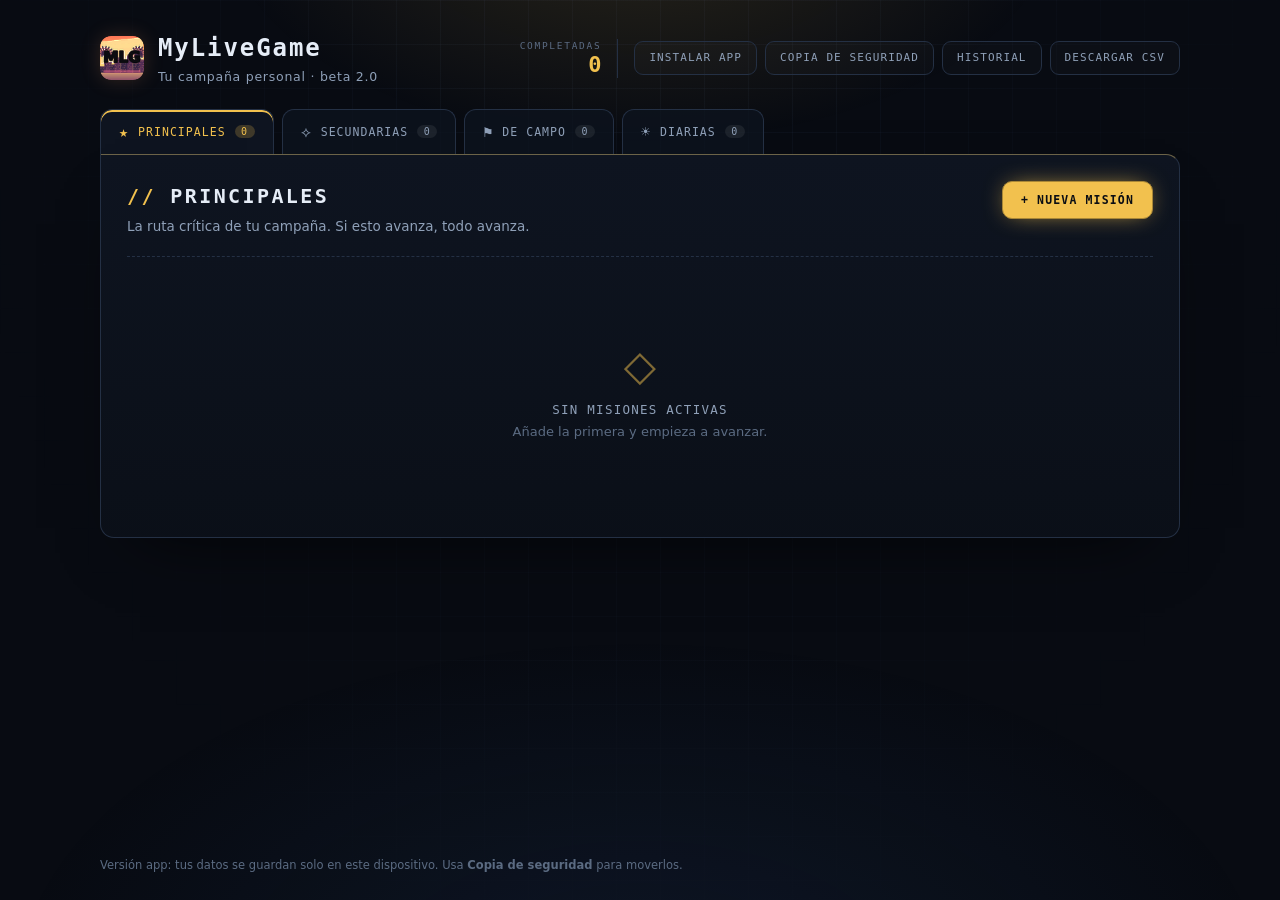
==== commit a4239fa6: "Actualizar nombre y metadatos de instalación PWA" ====
--- a/app/index.html
+++ b/app/index.html
@@ -3,16 +3,17 @@
 <head>
   <meta charset="utf-8">
   <meta name="viewport" content="width=device-width, initial-scale=1, viewport-fit=cover">
-  <title>MyLiveGame (beta)</title>
+  <title>MyLiveGame</title>
+  <meta name="application-name" content="MyLiveGame">
   <meta name="description" content="MyLiveGame (beta): convierte tus tareas en misiones.">
   <meta name="theme-color" content="#ff9a5c">
   <meta name="mobile-web-app-capable" content="yes">
   <meta name="apple-mobile-web-app-capable" content="yes">
   <meta name="apple-mobile-web-app-status-bar-style" content="black-translucent">
   <meta name="apple-mobile-web-app-title" content="MyLiveGame">
-  <link rel="manifest" href="manifest.webmanifest">
-  <link rel="icon" type="image/png" sizes="64x64" href="iconos/favicon-64.png">
-  <link rel="apple-touch-icon" href="iconos/apple-touch-icon.png">
+  <link rel="manifest" href="manifest.webmanifest?v=2.0.1">
+  <link rel="icon" type="image/png" sizes="64x64" href="iconos/favicon-64.png?v=2.0.1">
+  <link rel="apple-touch-icon" sizes="180x180" href="iconos/apple-touch-icon.png?v=2.0.1">
   <link rel="stylesheet" href="style.css">
 </head>
 <body data-tipo="principales">
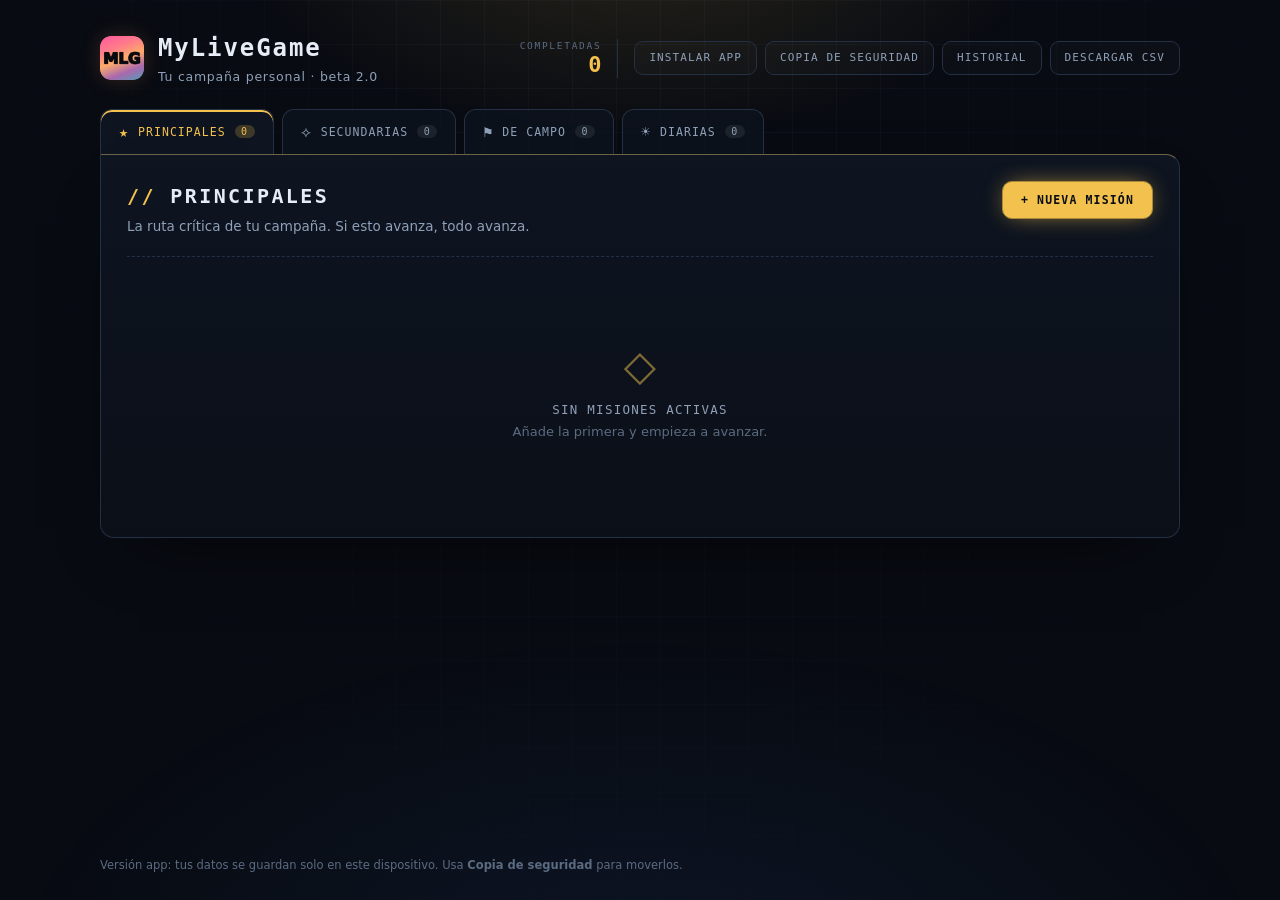
==== commit 9bf0be18: "Forzar actualización del icono instalado de la PWA" ====
--- a/app/index.html
+++ b/app/index.html
@@ -11,9 +11,9 @@
   <meta name="apple-mobile-web-app-capable" content="yes">
   <meta name="apple-mobile-web-app-status-bar-style" content="black-translucent">
   <meta name="apple-mobile-web-app-title" content="MyLiveGame">
-  <link rel="manifest" href="manifest.webmanifest?v=2.0.1">
-  <link rel="icon" type="image/png" sizes="64x64" href="iconos/favicon-64.png?v=2.0.1">
-  <link rel="apple-touch-icon" sizes="180x180" href="iconos/apple-touch-icon.png?v=2.0.1">
+  <link rel="manifest" href="manifest.webmanifest?v=2.0.2">
+  <link rel="icon" type="image/png" sizes="64x64" href="iconos/favicon-64.png?v=2.0.2">
+  <link rel="apple-touch-icon" sizes="180x180" href="iconos/apple-touch-icon.png?v=2.0.2">
   <link rel="stylesheet" href="style.css">
 </head>
 <body data-tipo="principales">
@@ -277,7 +277,9 @@
   <script>
     if ("serviceWorker" in navigator && /^https?:$/.test(location.protocol)) {
       window.addEventListener("load", function () {
-        navigator.serviceWorker.register("./sw.js").catch(function () {
+        navigator.serviceWorker.register("./sw.js", { updateViaCache: "none" }).then(function (registro) {
+          return registro.update();
+        }).catch(function () {
           /* sin service worker la app sigue funcionando */
         });
       });
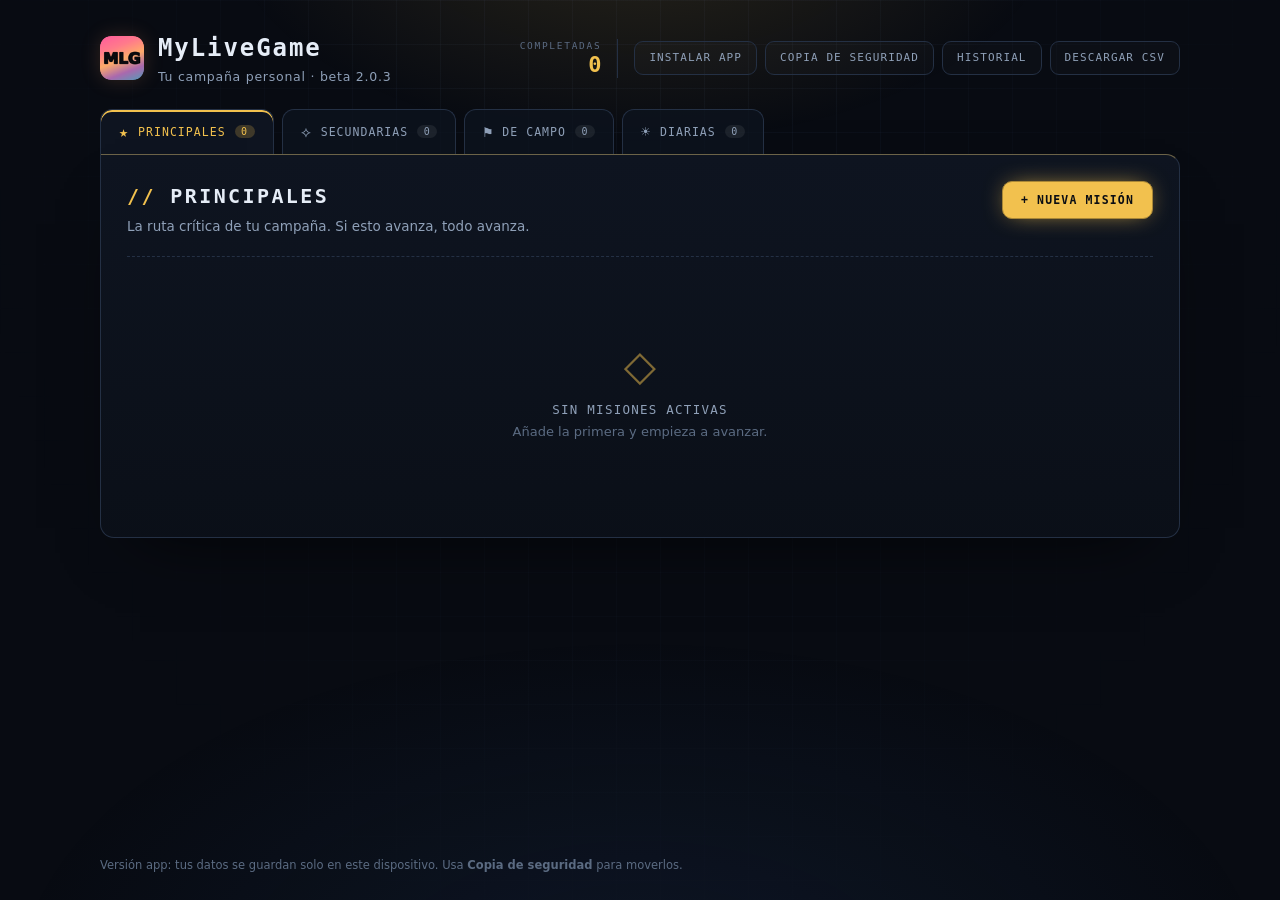
==== commit 1774c627: "Actualizar README y versión 2.0.3 beta" ====
--- a/app/index.html
+++ b/app/index.html
@@ -11,9 +11,9 @@
   <meta name="apple-mobile-web-app-capable" content="yes">
   <meta name="apple-mobile-web-app-status-bar-style" content="black-translucent">
   <meta name="apple-mobile-web-app-title" content="MyLiveGame">
-  <link rel="manifest" href="manifest.webmanifest?v=2.0.2">
-  <link rel="icon" type="image/png" sizes="64x64" href="iconos/favicon-64.png?v=2.0.2">
-  <link rel="apple-touch-icon" sizes="180x180" href="iconos/apple-touch-icon.png?v=2.0.2">
+  <link rel="manifest" href="manifest.webmanifest?v=2.0.3">
+  <link rel="icon" type="image/png" sizes="64x64" href="iconos/favicon-64.png?v=2.0.3">
+  <link rel="apple-touch-icon" sizes="180x180" href="iconos/apple-touch-icon.png?v=2.0.3">
   <link rel="stylesheet" href="style.css">
 </head>
 <body data-tipo="principales">
@@ -22,10 +22,10 @@
 
   <header class="hud">
     <div class="marca">
-      <img class="logo-mlg" src="iconos/favicon-64.png" alt="">
+      <img class="logo-mlg" src="iconos/favicon-64.png?v=2.0.3" alt="">
       <div>
         <h1>MyLiveGame</h1>
-        <p class="lema-app">Tu campaña personal · beta 2.0</p>
+        <p class="lema-app">Tu campaña personal · beta 2.0.3</p>
       </div>
     </div>
     <div class="hud-derecha">
@@ -276,6 +276,23 @@
   <script src="nucleo.js"></script>
   <script>
     if ("serviceWorker" in navigator && /^https?:$/.test(location.protocol)) {
+      const recargaClave = "mylivegame-serviceworker-recarga";
+      let ignorarSiguienteCambio = sessionStorage.getItem(recargaClave) === "1";
+      if (ignorarSiguienteCambio) {
+        sessionStorage.removeItem(recargaClave);
+        window.setTimeout(function () { ignorarSiguienteCambio = false; }, 1500);
+      }
+      navigator.serviceWorker.addEventListener("controllerchange", function () {
+        if (ignorarSiguienteCambio) {
+          ignorarSiguienteCambio = false;
+          return;
+        }
+        // Esperar si hay una misión en edición para no descartar campos sin guardar.
+        if (document.querySelector("dialog[open]")) return;
+        sessionStorage.setItem(recargaClave, "1");
+        ignorarSiguienteCambio = true;
+        window.location.reload();
+      });
       window.addEventListener("load", function () {
         navigator.serviceWorker.register("./sw.js", { updateViaCache: "none" }).then(function (registro) {
           return registro.update();
